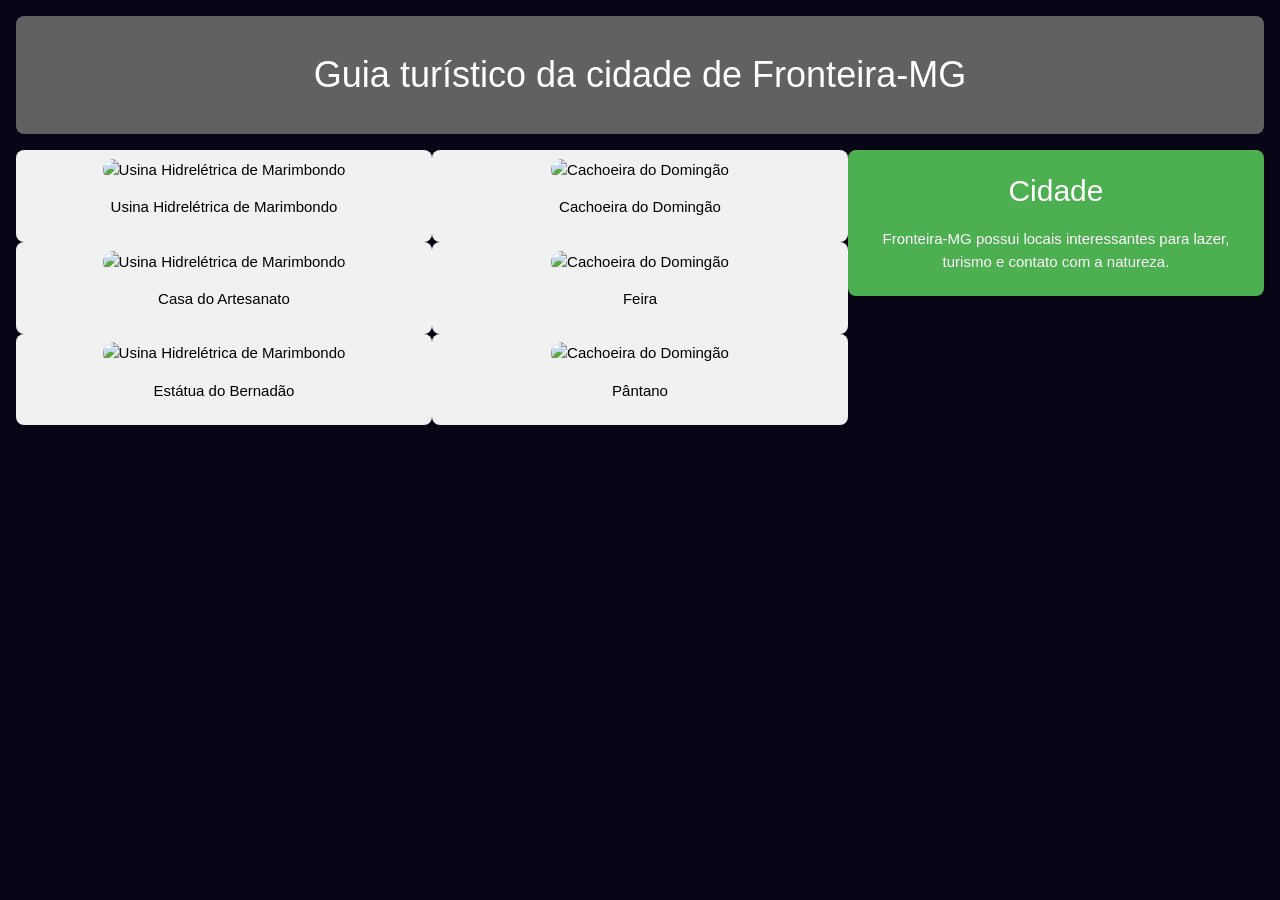
==== W3CSS/index.html @ 5b83f89c "feat: first commit" ====
<!DOCTYPE html>
<html lang="pt-BR">

<head>
    <meta charset="UTF-8">
    <meta name="viewport" content="width=device-width, initial-scale=1.0">
    <title>Guia Turístico de Fronteira-MG</title>
    <link rel="stylesheet" href="w3.css">
</head>

<body class="w3-center" style="background-color: rgb(7, 4, 22);">

    <div class="w3-round-large w3-dark-grey w3-margin">
        <h1 class="w3-padding-32" style="color: white;">
            Guia turístico da cidade de Fronteira-MG
        </h1>
    </div>

    <div class="w3-row w3-margin">

        <div class="w3-third">
            <div class="w3-light-grey w3-padding w3-round-large">
                <img src="hidrelétrica.jpg" alt="Usina Hidrelétrica de Marimbondo" class="w3-animate-zoom w3-round-xxlarge w3-image">
                <p>Usina Hidrelétrica de Marimbondo</p>
            </div>
            <div class="w3-light-grey w3-padding w3-round-large">
                <img src="artesanato.jpg" alt="Usina Hidrelétrica de Marimbondo" class="w3-animate-zoom w3-round-xxlarge w3-image">
                <p>Casa do Artesanato</p>
            </div>
            <div class="w3-light-grey w3-padding w3-round-large">
                <img src="bernadao.jpg" alt="Usina Hidrelétrica de Marimbondo" class="w3-animate-zoom w3-round-xxlarge w3-image">
                <p>Estátua do Bernadão</p>
            </div>
        </div>

        <div class="w3-third">
            <div class="w3-light-grey w3-padding w3-round-large">
                <img src="cachoeira.jpg" alt="Cachoeira do Domingão" class="w3-animate-zoom w3-round-xxlarge w3-image">
                <p>Cachoeira do Domingão</p>
            </div>
            <div class="w3-light-grey w3-padding w3-round-large">
                <img src="feira.jpg" alt="Cachoeira do Domingão" class="w3-animate-zoom w3-round-xxlarge w3-image">
                <p>Feira</p>
            </div>
            <div class="w3-light-grey w3-padding w3-round-large">
                <img src="pantano.jpg" alt="Cachoeira do Domingão" class="w3-animate-zoom w3-round-xxlarge w3-image">
                <p>Pântano</p>
            </div>
        </div>

        <div class="w3-third">
            <div class="w3-green w3-padding w3-round-large">
                <h2>Cidade</h2>
                <p>Fronteira-MG possui locais interessantes para lazer, turismo e contato com a natureza.</p>
            </div>
        </div>
    </div>

    </div>

</body>

</html>
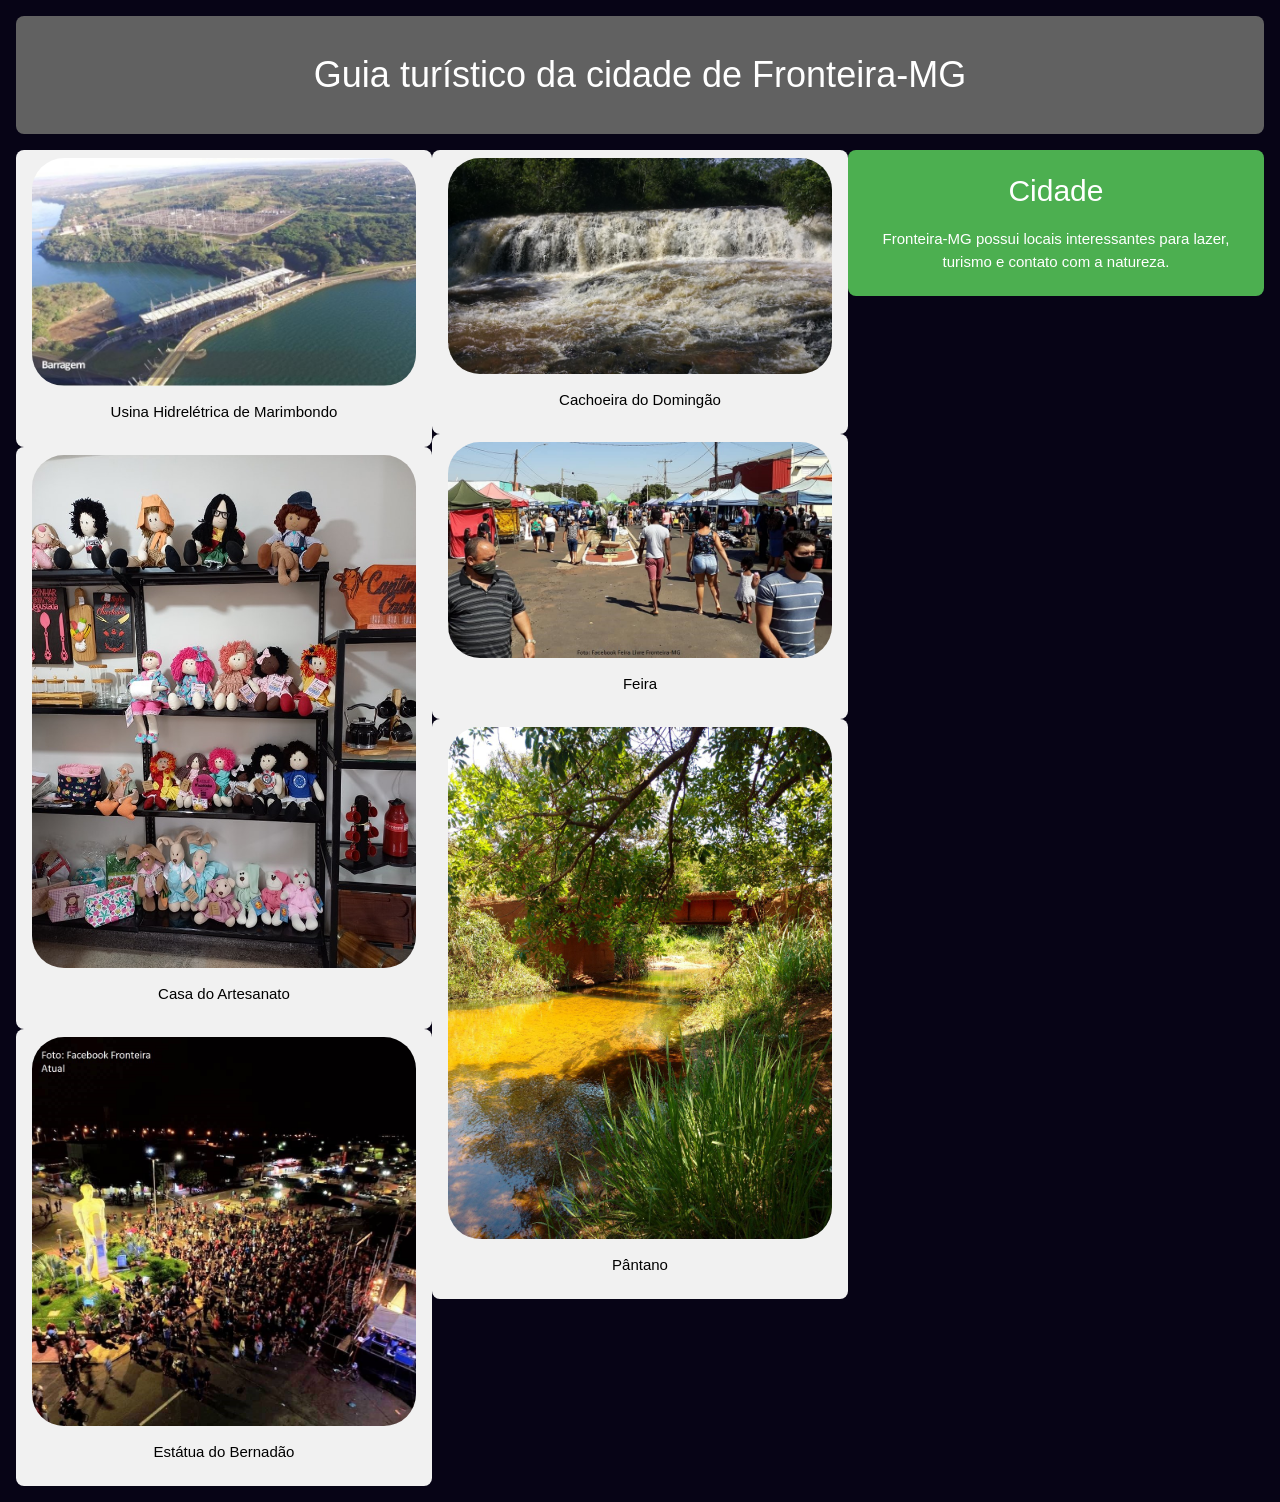
==== commit 41359262: "fix images" ====
--- a/W3CSS/index.html
+++ b/W3CSS/index.html
@@ -20,30 +20,30 @@
 
         <div class="w3-third">
             <div class="w3-light-grey w3-padding w3-round-large">
-                <img src="hidrelétrica.jpg" alt="Usina Hidrelétrica de Marimbondo" class="w3-animate-zoom w3-round-xxlarge w3-image">
+                <img src="imagens/hidrelétrica.jpg" alt="Usina Hidrelétrica de Marimbondo" class="w3-animate-zoom w3-round-xxlarge w3-image">
                 <p>Usina Hidrelétrica de Marimbondo</p>
             </div>
             <div class="w3-light-grey w3-padding w3-round-large">
-                <img src="artesanato.jpg" alt="Usina Hidrelétrica de Marimbondo" class="w3-animate-zoom w3-round-xxlarge w3-image">
+                <img src="imagens/artesanato.jpg" alt="Usina Hidrelétrica de Marimbondo" class="w3-animate-zoom w3-round-xxlarge w3-image">
                 <p>Casa do Artesanato</p>
             </div>
             <div class="w3-light-grey w3-padding w3-round-large">
-                <img src="bernadao.jpg" alt="Usina Hidrelétrica de Marimbondo" class="w3-animate-zoom w3-round-xxlarge w3-image">
+                <img src="imagens/bernadao.jpg" alt="Usina Hidrelétrica de Marimbondo" class="w3-animate-zoom w3-round-xxlarge w3-image">
                 <p>Estátua do Bernadão</p>
             </div>
         </div>
 
         <div class="w3-third">
             <div class="w3-light-grey w3-padding w3-round-large">
-                <img src="cachoeira.jpg" alt="Cachoeira do Domingão" class="w3-animate-zoom w3-round-xxlarge w3-image">
+                <img src="imagens/cachoeira.jpg" alt="Cachoeira do Domingão" class="w3-animate-zoom w3-round-xxlarge w3-image">
                 <p>Cachoeira do Domingão</p>
             </div>
             <div class="w3-light-grey w3-padding w3-round-large">
-                <img src="feira.jpg" alt="Cachoeira do Domingão" class="w3-animate-zoom w3-round-xxlarge w3-image">
+                <img src="imagens/feira.jpg" alt="Cachoeira do Domingão" class="w3-animate-zoom w3-round-xxlarge w3-image">
                 <p>Feira</p>
             </div>
             <div class="w3-light-grey w3-padding w3-round-large">
-                <img src="pantano.jpg" alt="Cachoeira do Domingão" class="w3-animate-zoom w3-round-xxlarge w3-image">
+                <img src="imagens/pantano.jpg" alt="Cachoeira do Domingão" class="w3-animate-zoom w3-round-xxlarge w3-image">
                 <p>Pântano</p>
             </div>
         </div>
